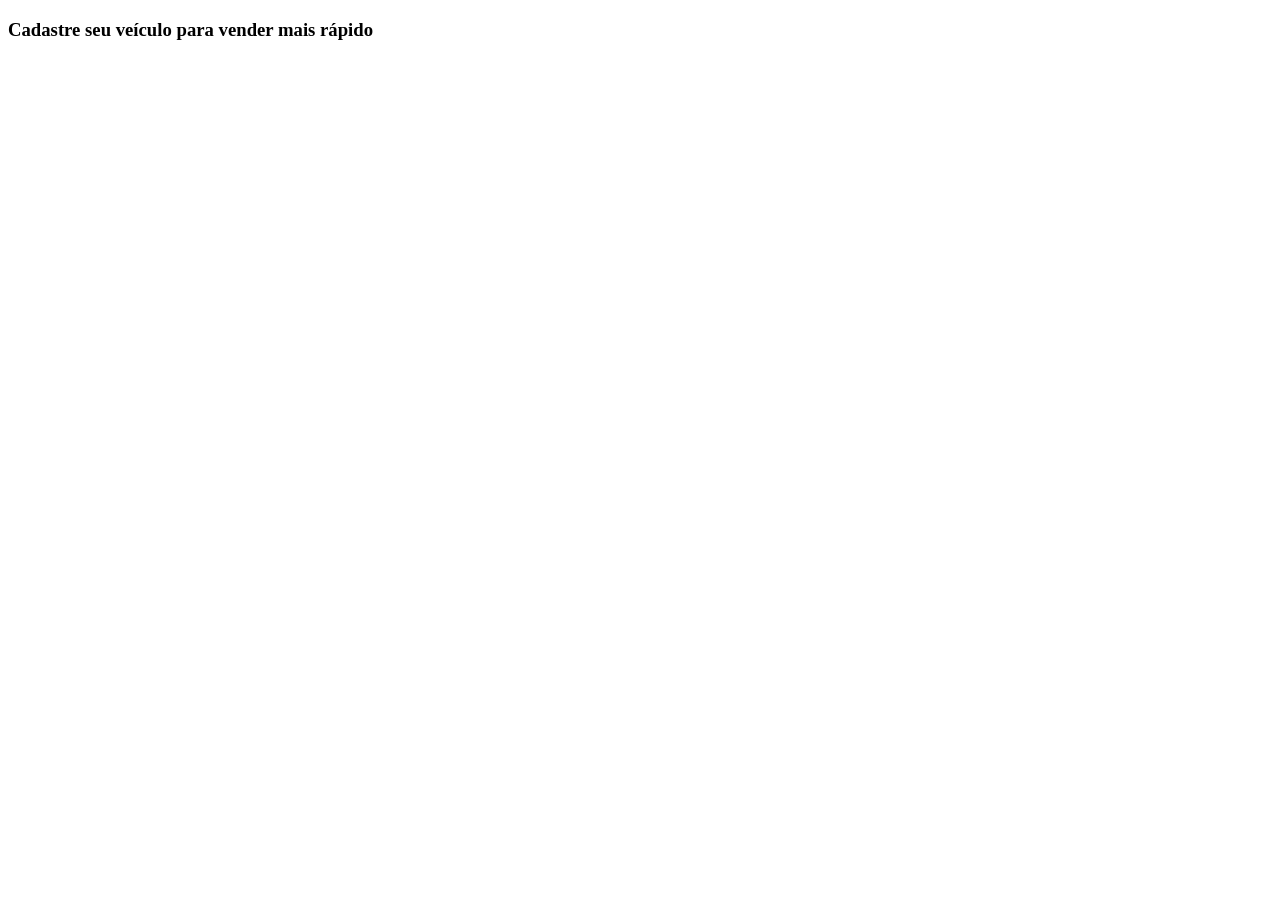
==== index.html @ a2668935 "cabeçalho" ====
<!DOCTYPE html>
<html lang="pt-BR">
<head>
    <meta charset="UTF-8">
    <meta name="viewport" content="width=device-width, initial-scale=1.0">
    <title>Venda seu carro</title>
    <link rel="stylesheet" href="css/style.css">
</head>
<body>
    <div class="container">
        <header class="cabecalho">
            <h3>Cadastre seu veículo para vender mais rápido</h3>
        </header>
    </div>
</body>
</html>
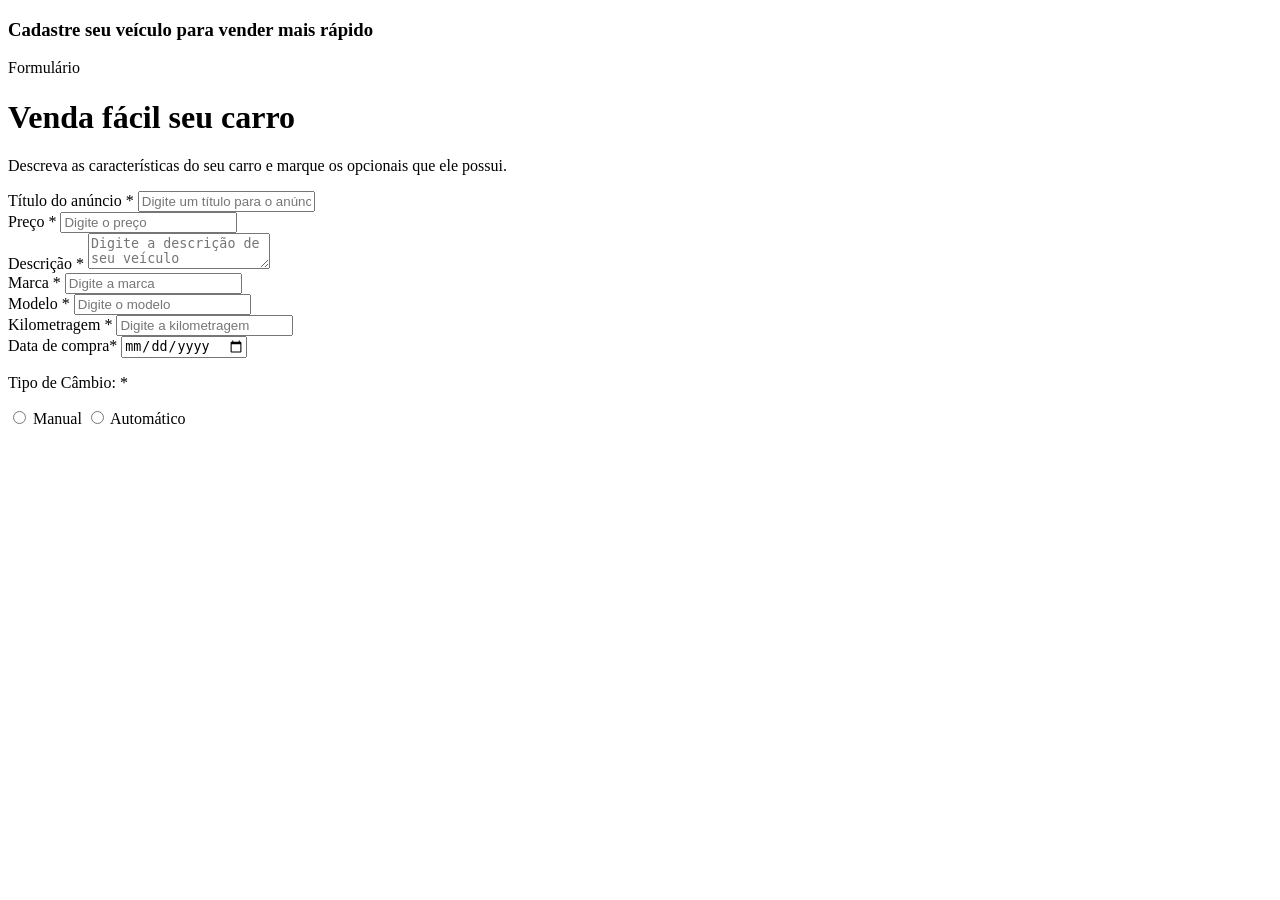
==== commit 1f30e926: "form" ====
--- a/index.html
+++ b/index.html
@@ -11,6 +11,52 @@
         <header class="cabecalho">
             <h3>Cadastre seu veículo para vender mais rápido</h3>
         </header>
+        <div class="form-container">
+            <div class="form-header">
+                <p>Formulário</p>
+            </div>
+        </div>
+        <div class="form-body">
+            <h1 class="titulo-form">Venda fácil seu carro</h1>
+            <p>Descreva as características do seu carro e marque os opcionais que ele possui.</p>
+            <form>
+                <div class="caixaInputs">
+                    <label for="title">Título do anúncio <span class="campo-obrigatorio">*</span></label>
+                    <input type="text" name="title" id="title" class="block" placeholder="Digite um título para o anúncio">
+                </div>
+                <div class="caixaInputs">
+                    <label for="preco">Preço <span class="campo-obrigatorio">*</span></label>
+                    <input type="number" name="preco" id="preco" class="block" placeholder="Digite o preço">
+                </div>
+                <div class="caixaInputs">
+                    <label for="descricao">Descrição <span class="campo-obrigatorio">*</span></label>
+                    <textarea name="descricao" id="descricao" class="block" placeholder="Digite a descrição de seu veículo"></textarea>
+                </div>
+                <div class="caixaInputs">
+                    <label for="marca">Marca <span class="campo-obrigatorio">*</span></label>
+                    <input type="text" name="marca" id="marca" class="block" placeholder="Digite a marca">
+                </div>
+                <div class="caixaInputs">
+                    <label for="modelo">Modelo <span class="campo-obrigatorio">*</span></label>
+                    <input type="text" name="modelo" id="modelo" class="block" placeholder="Digite o modelo">
+                </div>
+                <div class="caixaInputs">
+                    <label for="kilometragem">Kilometragem <span class="campo-obrigatorio">*</span></label>
+                    <input type="number" name="kilometragem" id="kilometragem" class="block" placeholder="Digite a kilometragem">
+                </div>
+                <div class="caixaInputs">
+                    <label for="data-compra">Data de compra<span class="campo-obrigatorio">*</span></label>
+                    <input type="date" name="data-compra" id="data-compra" class="block" >
+                </div>
+                <div class="caixaInputs">
+                    <p>Tipo de Câmbio: <span class="campo-obrigatorio">*</span></p>
+                    <input type="radio" name="marcha" id="manual">
+                    <label for="manual">Manual</label>
+                    <input type="radio" name="marcha" id="auto">
+                    <label for="auto">Automático</label>
+                </div>
+            </form>
+        </div>
     </div>
 </body>
 </html>
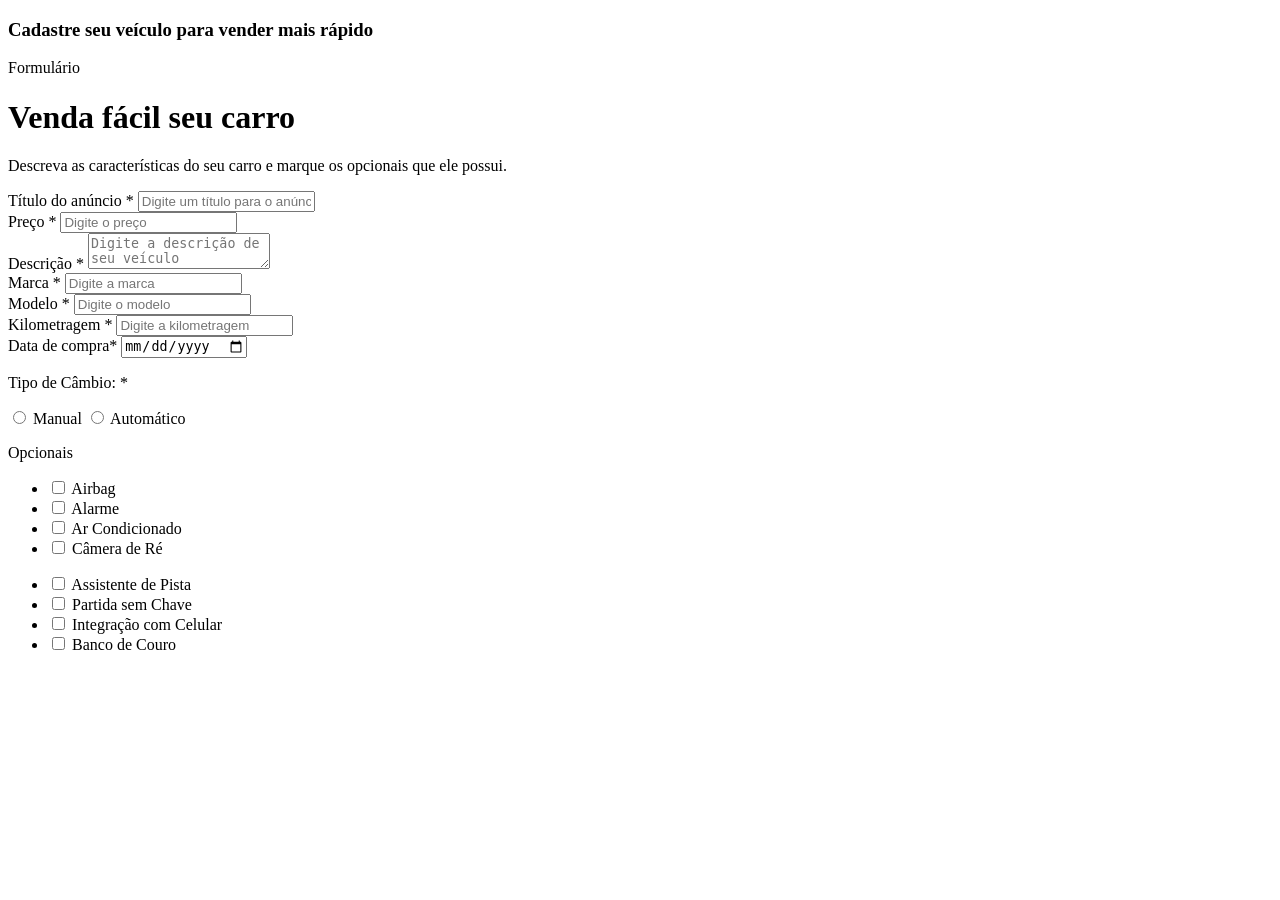
==== commit c15f8d0c: "html" ====
--- a/index.html
+++ b/index.html
@@ -55,6 +55,48 @@
                     <input type="radio" name="marcha" id="auto">
                     <label for="auto">Automático</label>
                 </div>
+                <div class="caixaOpcional">
+                    <p>Opcionais</p>
+                    <ul class="listaOpcionais">
+                        <li>
+                            <input type="checkbox" name="opcional[]" id="airbag" value="airbag">
+                            <label for="airbag">Airbag</label>
+                        </li>
+                        <li>
+                            <input type="checkbox" name="opcional[]" id="alarme" value="alarme">
+                            <label for="alarme">Alarme</label>
+                        </li>
+                        <li>
+                            <input type="checkbox" name="opcional[]" id="ac" value="ac">
+                            <label for="ac">Ar Condicionado</label>
+                        </li>
+                        <li>
+                            <input type="checkbox" name="opcional[]" id="camera-re" value="camera-re">
+                            <label for="camera-re">Câmera de Ré</label>
+                        </li>
+                    </ul>
+                </div>
+                <div class="caixaOpcional">
+                    
+                    <ul class="listaOpcionais">
+                        <li>
+                            <input type="checkbox" name="opcional[]" id="assistente-pista" value="assistente-pista">
+                            <label for="assistente-pista">Assistente de Pista</label>
+                        </li>
+                        <li>
+                            <input type="checkbox" name="opcional[]" id="partida-sem-chave" value="partida-sem-chave">
+                            <label for="partida-sem-chave">Partida sem Chave</label>
+                        </li>
+                        <li>
+                            <input type="checkbox" name="opcional[]" id="smartphone" value="smartphone">
+                            <label for="smartphone">Integração com Celular</label>
+                        </li>
+                        <li>
+                            <input type="checkbox" name="opcional[]" id="banco-couro" value="banco-couro">
+                            <label for="banco-couro">Banco de Couro</label>
+                        </li>
+                    </ul>
+                </div>
             </form>
         </div>
     </div>
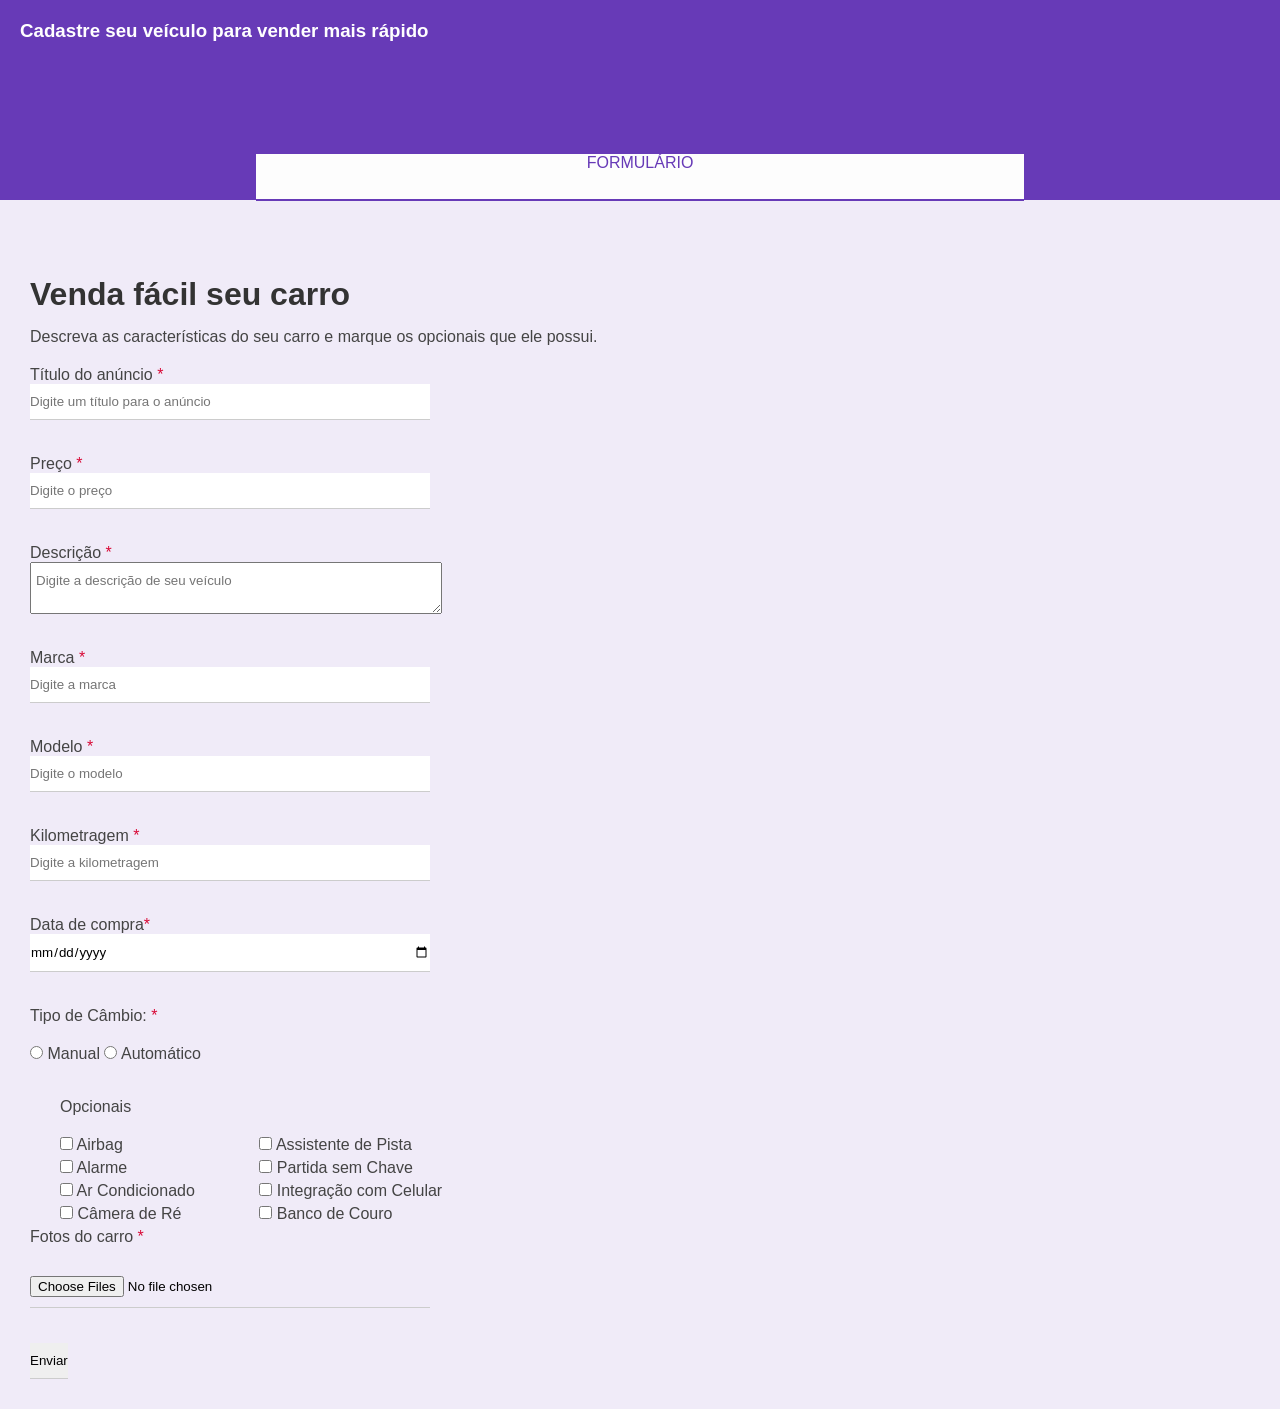
==== commit c7546119: "html" ====
--- a/index.html
+++ b/index.html
@@ -97,6 +97,11 @@
                         </li>
                     </ul>
                 </div>
+                <div class="caixaInputs">
+                    <p>Fotos do carro <span class="campo-obrigatorio">*</span></p>
+                    <input type="file" name="images" id="images" multiple accept="image/png, image/jpg">
+                </div>
+                <input type="submit" value="Enviar" class="btn-submit">
             </form>
         </div>
     </div>
--- a/css/style.css
+++ b/css/style.css
@@ -0,0 +1,100 @@
+* {
+    margin: 0;
+    padding: 0;
+    font-family: Arial, Helvetica, sans-serif;
+}
+
+body {
+    background-color: #f0ebf8;
+}
+
+h1, h2, h3, h4, h5, h6 {
+    color: #333;
+}
+
+p, label {
+   color: #444;
+}
+
+input {
+    border: none;
+    border-bottom: 1px solid #ccc;
+    padding: 10px 0;
+}
+
+input[type="text"], input[type="number"], input[type="date"], input[type="file"], textarea {
+    width: 400px;
+}
+
+textarea {
+    padding: 10px 5px;
+}
+
+.cabecalho {
+    height: 160px;
+    padding: 20px;
+    background-color: #673ab7;
+}
+
+.cabecalho h3 {
+    color: #fff;
+    margin-top: 0;
+}
+
+.form-container {
+    background-color: #fdfdfd;
+    width: 60%;
+    margin: 0 auto;
+    position: relative;
+    top: -46px;
+}
+
+.form-header {
+    border-bottom: 1px solid #dfdfdf;
+    height: 45px;
+}
+
+.form-header p{
+    color: #673ab7;
+    border-bottom: 2px solid #673ab7;
+    width: 100%;
+    text-align: center;
+    margin: 0 auto;
+    text-transform: uppercase;
+    height: 45px;
+    list-style: 45px;
+}
+
+.form-body {
+    padding: 30px;
+}
+
+.titulo-form {
+    margin-bottom: 15px;
+}
+
+.form-body p {
+    margin-bottom: 20px;
+}
+
+.campo-obrigatorio {
+    color: #d80835;
+}
+
+.caixaInputs {
+    margin-bottom: 35px;
+}
+
+.block {
+    display: block;
+}
+
+.caixaOpcional {
+    display: inline-block;
+    margin: 0 30px 0 30px;
+}
+
+.caixaOpcional li {
+    list-style: none;
+    margin-bottom: 5px;
+}
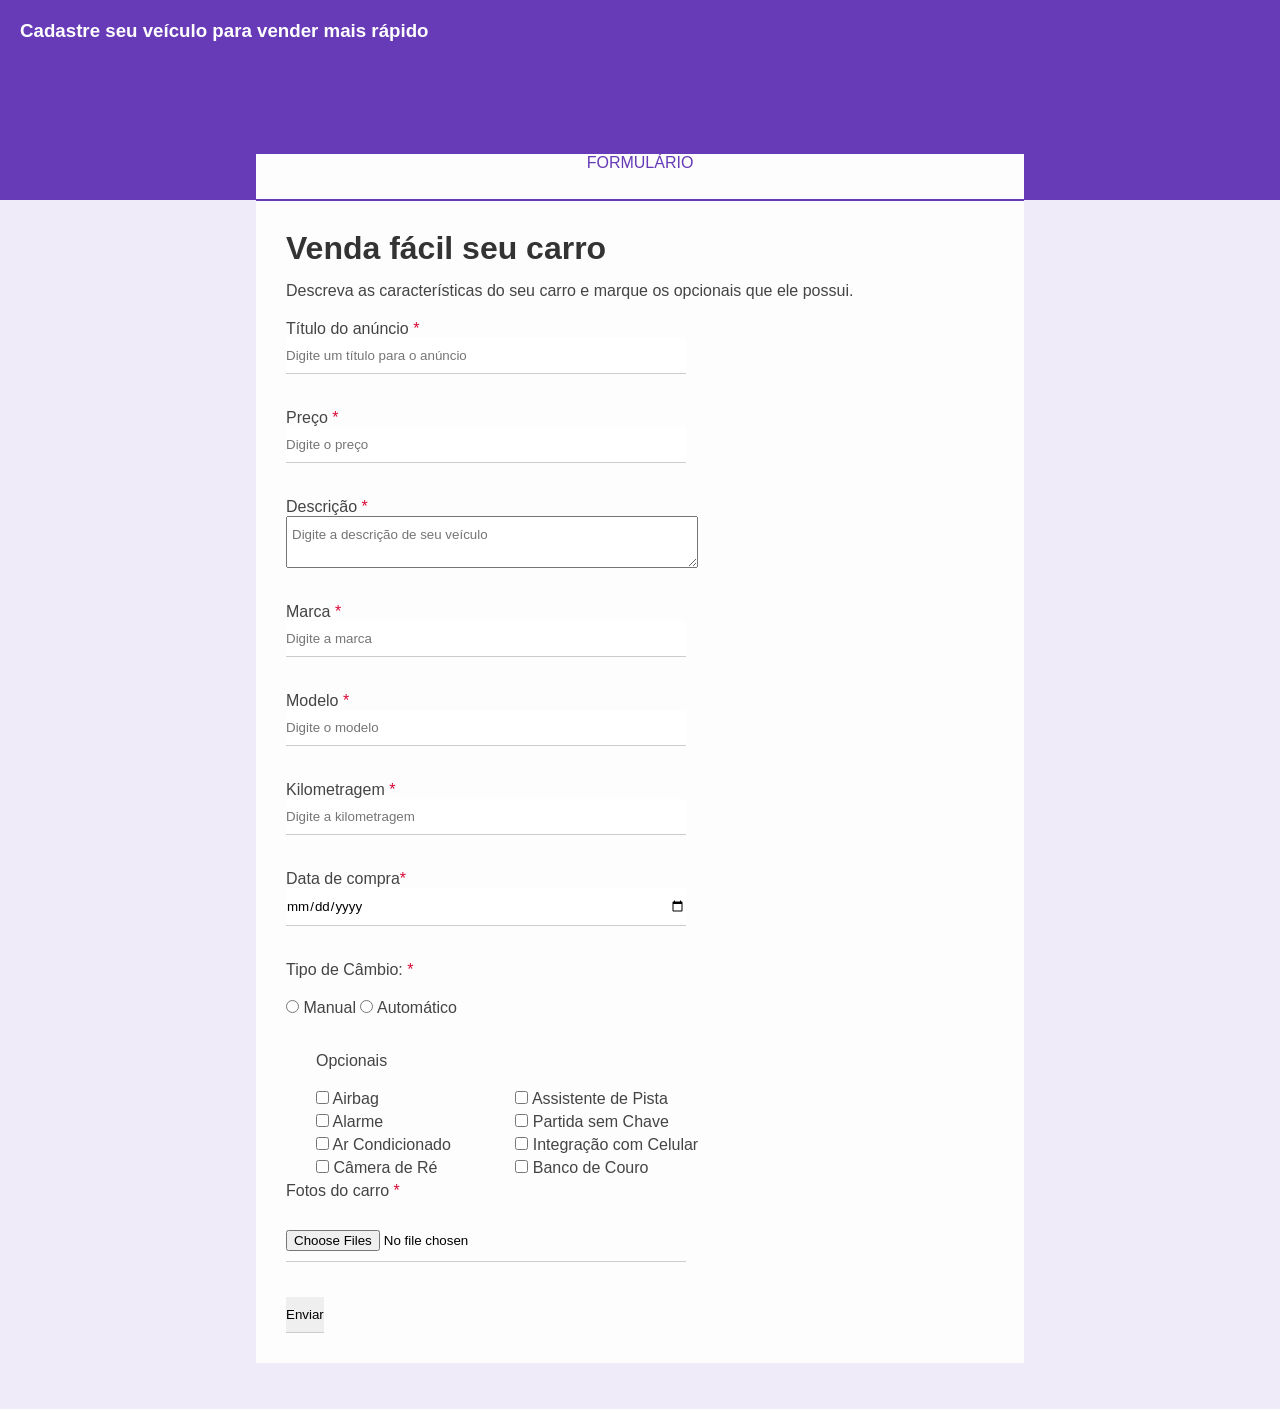
==== commit c17a98a0: "corr" ====
--- a/index.html
+++ b/index.html
@@ -15,7 +15,7 @@
             <div class="form-header">
                 <p>Formulário</p>
             </div>
-        </div>
+        <!-- </div> -->
         <div class="form-body">
             <h1 class="titulo-form">Venda fácil seu carro</h1>
             <p>Descreva as características do seu carro e marque os opcionais que ele possui.</p>
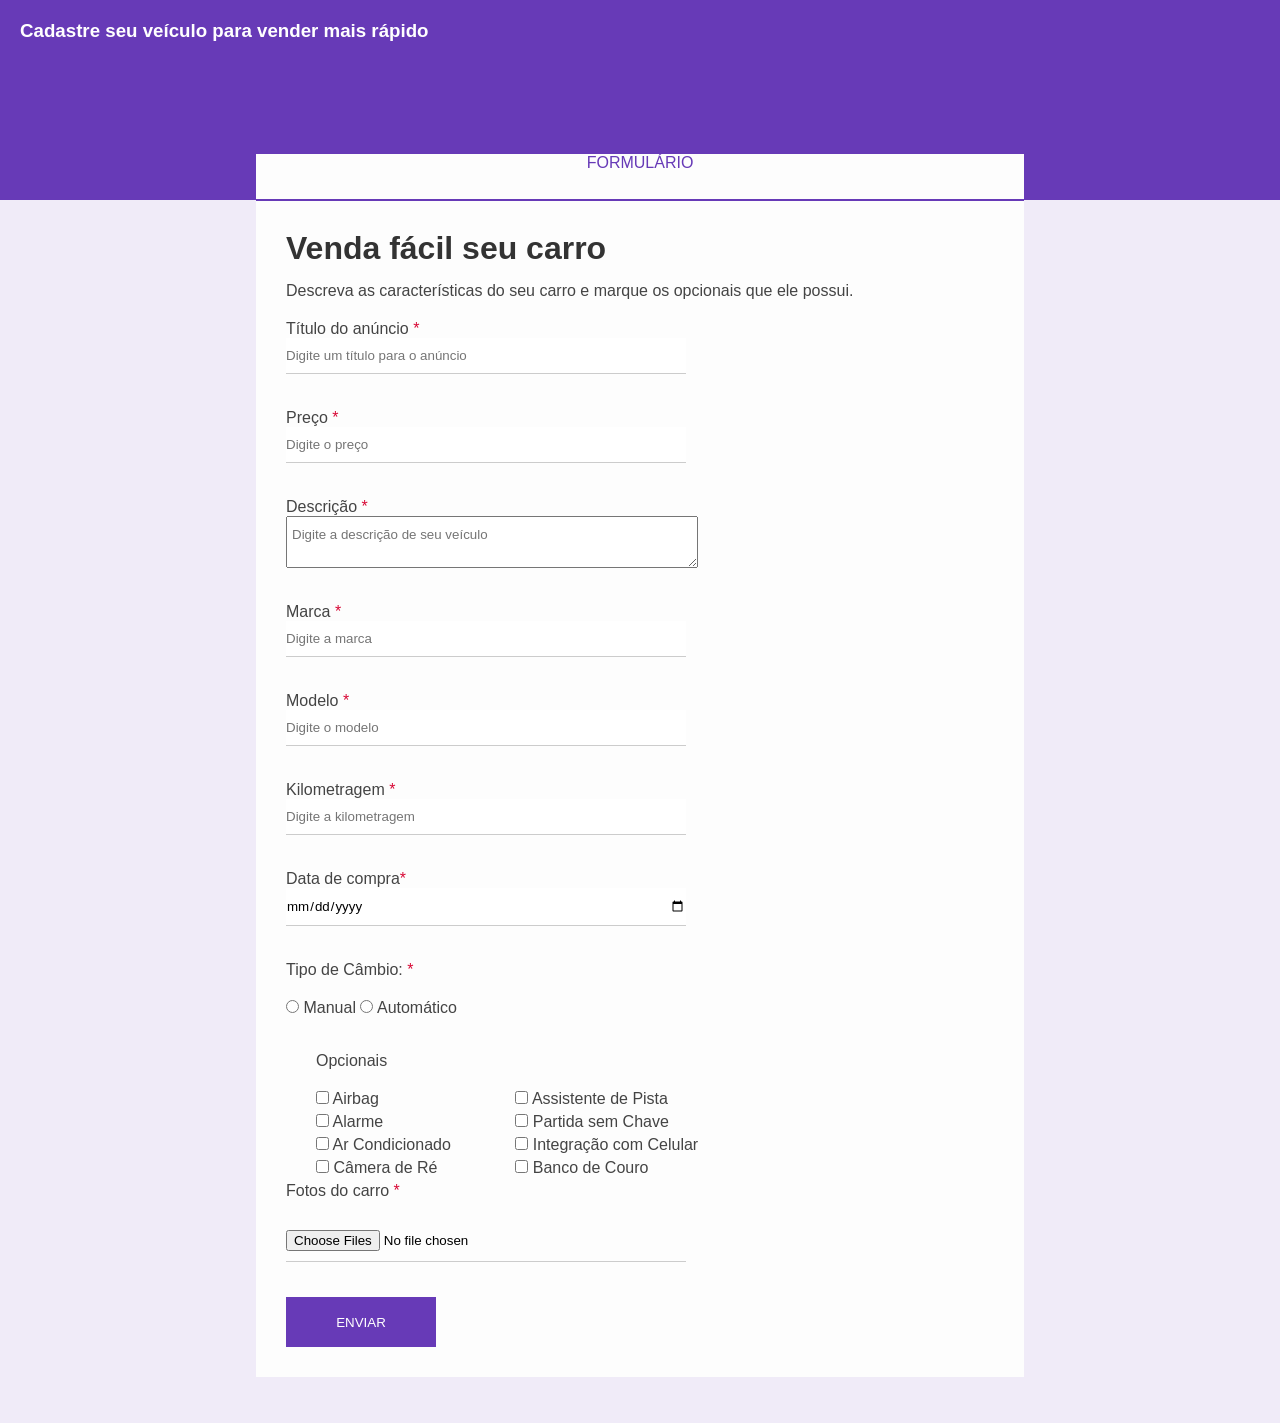
==== commit f45e5185: "css" ====
--- a/index.html
+++ b/index.html
@@ -1,11 +1,13 @@
 <!DOCTYPE html>
 <html lang="pt-BR">
+
 <head>
     <meta charset="UTF-8">
     <meta name="viewport" content="width=device-width, initial-scale=1.0">
     <title>Venda seu carro</title>
     <link rel="stylesheet" href="css/style.css">
 </head>
+
 <body>
     <div class="container">
         <header class="cabecalho">
@@ -15,95 +17,100 @@
             <div class="form-header">
                 <p>Formulário</p>
             </div>
-        <!-- </div> -->
-        <div class="form-body">
-            <h1 class="titulo-form">Venda fácil seu carro</h1>
-            <p>Descreva as características do seu carro e marque os opcionais que ele possui.</p>
-            <form>
-                <div class="caixaInputs">
-                    <label for="title">Título do anúncio <span class="campo-obrigatorio">*</span></label>
-                    <input type="text" name="title" id="title" class="block" placeholder="Digite um título para o anúncio">
-                </div>
-                <div class="caixaInputs">
-                    <label for="preco">Preço <span class="campo-obrigatorio">*</span></label>
-                    <input type="number" name="preco" id="preco" class="block" placeholder="Digite o preço">
-                </div>
-                <div class="caixaInputs">
-                    <label for="descricao">Descrição <span class="campo-obrigatorio">*</span></label>
-                    <textarea name="descricao" id="descricao" class="block" placeholder="Digite a descrição de seu veículo"></textarea>
-                </div>
-                <div class="caixaInputs">
-                    <label for="marca">Marca <span class="campo-obrigatorio">*</span></label>
-                    <input type="text" name="marca" id="marca" class="block" placeholder="Digite a marca">
-                </div>
-                <div class="caixaInputs">
-                    <label for="modelo">Modelo <span class="campo-obrigatorio">*</span></label>
-                    <input type="text" name="modelo" id="modelo" class="block" placeholder="Digite o modelo">
-                </div>
-                <div class="caixaInputs">
-                    <label for="kilometragem">Kilometragem <span class="campo-obrigatorio">*</span></label>
-                    <input type="number" name="kilometragem" id="kilometragem" class="block" placeholder="Digite a kilometragem">
-                </div>
-                <div class="caixaInputs">
-                    <label for="data-compra">Data de compra<span class="campo-obrigatorio">*</span></label>
-                    <input type="date" name="data-compra" id="data-compra" class="block" >
-                </div>
-                <div class="caixaInputs">
-                    <p>Tipo de Câmbio: <span class="campo-obrigatorio">*</span></p>
-                    <input type="radio" name="marcha" id="manual">
-                    <label for="manual">Manual</label>
-                    <input type="radio" name="marcha" id="auto">
-                    <label for="auto">Automático</label>
-                </div>
-                <div class="caixaOpcional">
-                    <p>Opcionais</p>
-                    <ul class="listaOpcionais">
-                        <li>
-                            <input type="checkbox" name="opcional[]" id="airbag" value="airbag">
-                            <label for="airbag">Airbag</label>
-                        </li>
-                        <li>
-                            <input type="checkbox" name="opcional[]" id="alarme" value="alarme">
-                            <label for="alarme">Alarme</label>
-                        </li>
-                        <li>
-                            <input type="checkbox" name="opcional[]" id="ac" value="ac">
-                            <label for="ac">Ar Condicionado</label>
-                        </li>
-                        <li>
-                            <input type="checkbox" name="opcional[]" id="camera-re" value="camera-re">
-                            <label for="camera-re">Câmera de Ré</label>
-                        </li>
-                    </ul>
-                </div>
-                <div class="caixaOpcional">
-                    
-                    <ul class="listaOpcionais">
-                        <li>
-                            <input type="checkbox" name="opcional[]" id="assistente-pista" value="assistente-pista">
-                            <label for="assistente-pista">Assistente de Pista</label>
-                        </li>
-                        <li>
-                            <input type="checkbox" name="opcional[]" id="partida-sem-chave" value="partida-sem-chave">
-                            <label for="partida-sem-chave">Partida sem Chave</label>
-                        </li>
-                        <li>
-                            <input type="checkbox" name="opcional[]" id="smartphone" value="smartphone">
-                            <label for="smartphone">Integração com Celular</label>
-                        </li>
-                        <li>
-                            <input type="checkbox" name="opcional[]" id="banco-couro" value="banco-couro">
-                            <label for="banco-couro">Banco de Couro</label>
-                        </li>
-                    </ul>
-                </div>
-                <div class="caixaInputs">
-                    <p>Fotos do carro <span class="campo-obrigatorio">*</span></p>
-                    <input type="file" name="images" id="images" multiple accept="image/png, image/jpg">
-                </div>
-                <input type="submit" value="Enviar" class="btn-submit">
-            </form>
+
+            <div class="form-body">
+                <h1 class="titulo-form">Venda fácil seu carro</h1>
+                <p>Descreva as características do seu carro e marque os opcionais que ele possui.</p>
+                <form>
+                    <div class="caixaInputs">
+                        <label for="title">Título do anúncio <span class="campo-obrigatorio">*</span></label>
+                        <input type="text" name="title" id="title" class="block"
+                            placeholder="Digite um título para o anúncio">
+                    </div>
+                    <div class="caixaInputs">
+                        <label for="preco">Preço <span class="campo-obrigatorio">*</span></label>
+                        <input type="number" name="preco" id="preco" class="block" placeholder="Digite o preço">
+                    </div>
+                    <div class="caixaInputs">
+                        <label for="descricao">Descrição <span class="campo-obrigatorio">*</span></label>
+                        <textarea name="descricao" id="descricao" class="block"
+                            placeholder="Digite a descrição de seu veículo"></textarea>
+                    </div>
+                    <div class="caixaInputs">
+                        <label for="marca">Marca <span class="campo-obrigatorio">*</span></label>
+                        <input type="text" name="marca" id="marca" class="block" placeholder="Digite a marca">
+                    </div>
+                    <div class="caixaInputs">
+                        <label for="modelo">Modelo <span class="campo-obrigatorio">*</span></label>
+                        <input type="text" name="modelo" id="modelo" class="block" placeholder="Digite o modelo">
+                    </div>
+                    <div class="caixaInputs">
+                        <label for="kilometragem">Kilometragem <span class="campo-obrigatorio">*</span></label>
+                        <input type="number" name="kilometragem" id="kilometragem" class="block"
+                            placeholder="Digite a kilometragem">
+                    </div>
+                    <div class="caixaInputs">
+                        <label for="data-compra">Data de compra<span class="campo-obrigatorio">*</span></label>
+                        <input type="date" name="data-compra" id="data-compra" class="block">
+                    </div>
+                    <div class="caixaInputs">
+                        <p>Tipo de Câmbio: <span class="campo-obrigatorio">*</span></p>
+                        <input type="radio" name="marcha" id="manual">
+                        <label for="manual">Manual</label>
+                        <input type="radio" name="marcha" id="auto">
+                        <label for="auto">Automático</label>
+                    </div>
+                    <div class="caixaOpcional">
+                        <p>Opcionais</p>
+                        <ul class="listaOpcionais">
+                            <li>
+                                <input type="checkbox" name="opcional[]" id="airbag" value="airbag">
+                                <label for="airbag">Airbag</label>
+                            </li>
+                            <li>
+                                <input type="checkbox" name="opcional[]" id="alarme" value="alarme">
+                                <label for="alarme">Alarme</label>
+                            </li>
+                            <li>
+                                <input type="checkbox" name="opcional[]" id="ac" value="ac">
+                                <label for="ac">Ar Condicionado</label>
+                            </li>
+                            <li>
+                                <input type="checkbox" name="opcional[]" id="camera-re" value="camera-re">
+                                <label for="camera-re">Câmera de Ré</label>
+                            </li>
+                        </ul>
+                    </div>
+                    <div class="caixaOpcional">
+
+                        <ul class="listaOpcionais">
+                            <li>
+                                <input type="checkbox" name="opcional[]" id="assistente-pista" value="assistente-pista">
+                                <label for="assistente-pista">Assistente de Pista</label>
+                            </li>
+                            <li>
+                                <input type="checkbox" name="opcional[]" id="partida-sem-chave"
+                                    value="partida-sem-chave">
+                                <label for="partida-sem-chave">Partida sem Chave</label>
+                            </li>
+                            <li>
+                                <input type="checkbox" name="opcional[]" id="smartphone" value="smartphone">
+                                <label for="smartphone">Integração com Celular</label>
+                            </li>
+                            <li>
+                                <input type="checkbox" name="opcional[]" id="banco-couro" value="banco-couro">
+                                <label for="banco-couro">Banco de Couro</label>
+                            </li>
+                        </ul>
+                    </div>
+                    <div class="caixaInputs">
+                        <p>Fotos do carro <span class="campo-obrigatorio">*</span></p>
+                        <input type="file" name="images" id="images" multiple accept="image/png, image/jpg">
+                    </div>
+                    <input type="submit" value="Enviar" class="btn-submit">
+                </form>
+            </div>
         </div>
-    </div>
 </body>
+
 </html>
--- a/css/style.css
+++ b/css/style.css
@@ -97,4 +97,21 @@
 .caixaOpcional li {
     list-style: none;
     margin-bottom: 5px;
+}
+
+.btn-submit {
+    background-color: #673ab7;
+    color: #fff;
+    border: 2px solid transparent;
+    width: 150px;
+    height: 50px;
+    cursor: pointer;
+    text-transform: uppercase;
+    transition: 0.5s;
+}
+
+.btn-submit:hover {
+    background-color: #fff;
+    color: #673ab7;
+    border-color: #673ab7;
 }
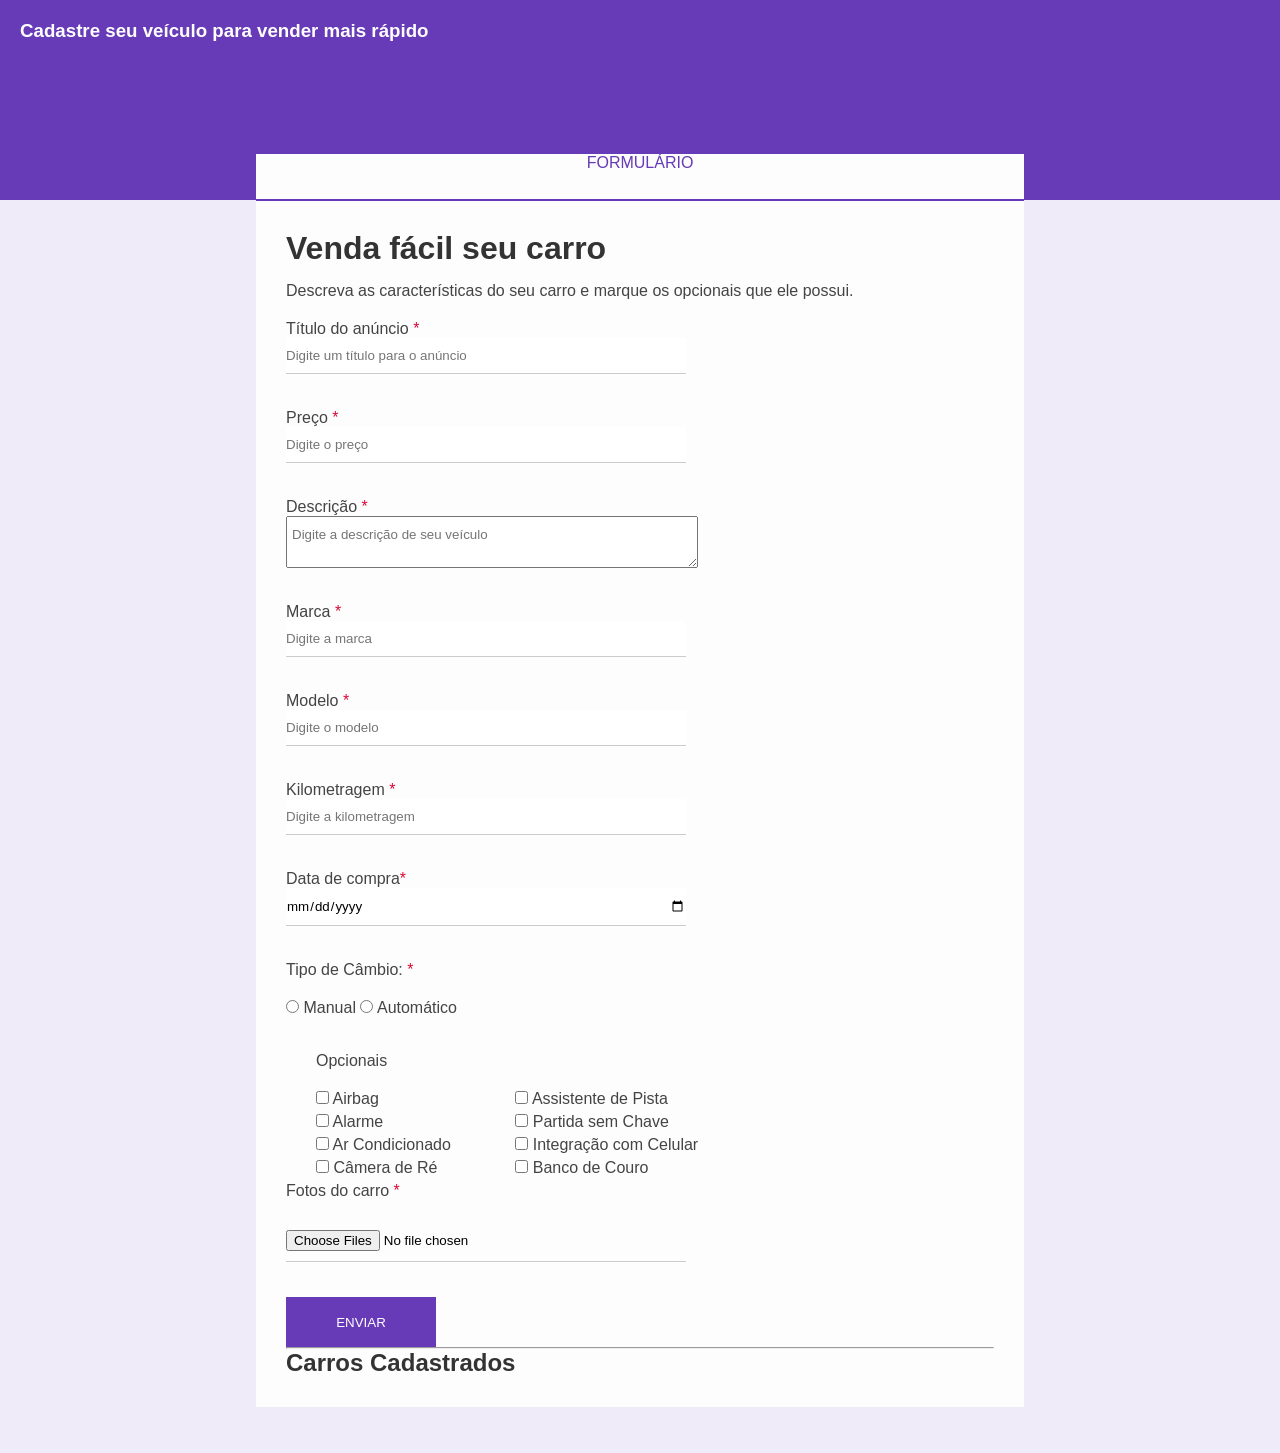
==== commit b2076cf2: "html" ====
--- a/index.html
+++ b/index.html
@@ -109,8 +109,12 @@
                     </div>
                     <input type="submit" value="Enviar" class="btn-submit">
                 </form>
+                <hr>
+                <h2>Carros Cadastrados</h2>
+                <div id="listaCarros"></div>
             </div>
         </div>
+        <script src="script.js"></script>
 </body>
 
 </html>
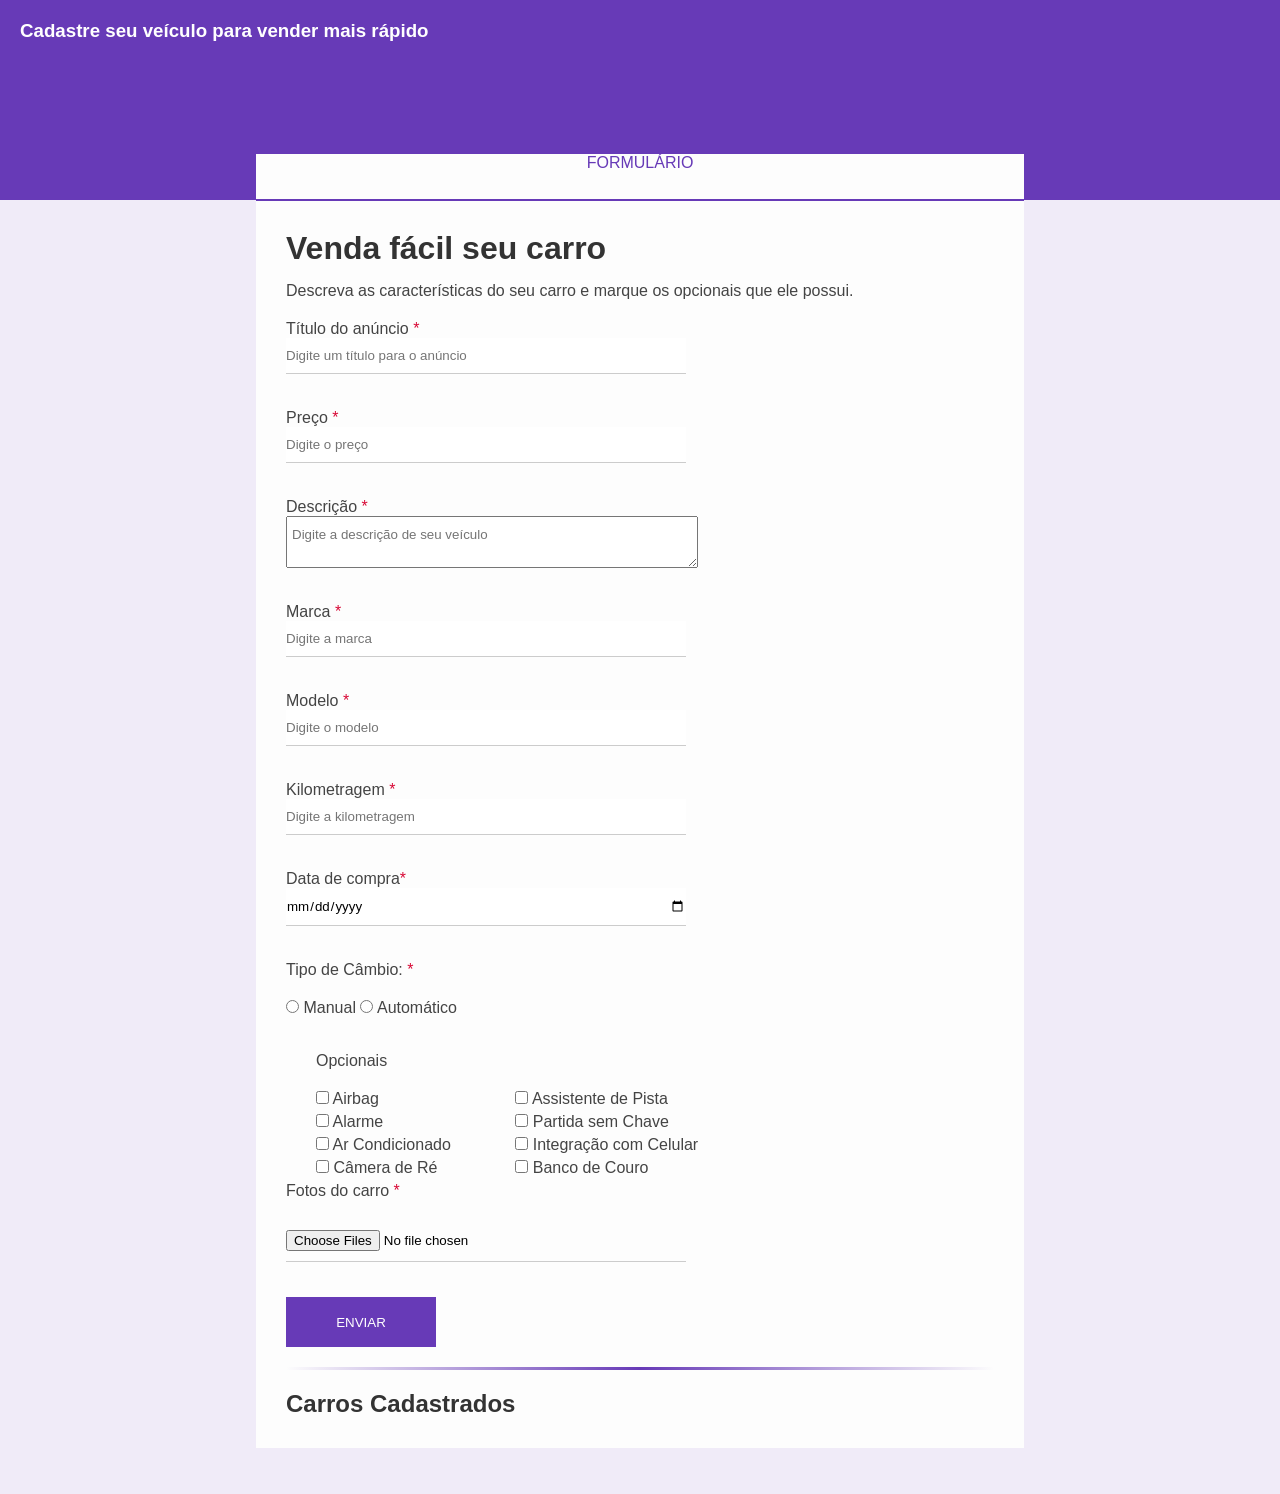
==== commit 6ab4416d: "js" ====
--- a/index.html
+++ b/index.html
@@ -21,7 +21,7 @@
             <div class="form-body">
                 <h1 class="titulo-form">Venda fácil seu carro</h1>
                 <p>Descreva as características do seu carro e marque os opcionais que ele possui.</p>
-                <form>
+                <form onsubmit="salvarCarro(event)">
                     <div class="caixaInputs">
                         <label for="title">Título do anúncio <span class="campo-obrigatorio">*</span></label>
                         <input type="text" name="title" id="title" class="block"
--- a/css/style.css
+++ b/css/style.css
@@ -114,4 +114,12 @@
     background-color: #fff;
     color: #673ab7;
     border-color: #673ab7;
+}
+
+hr {
+    margin-top: 20px;
+    height: 3px;
+    background: linear-gradient(to right, transparent, #673ab7, transparent);
+    margin: 20px 0;
+    border: none;
 }
